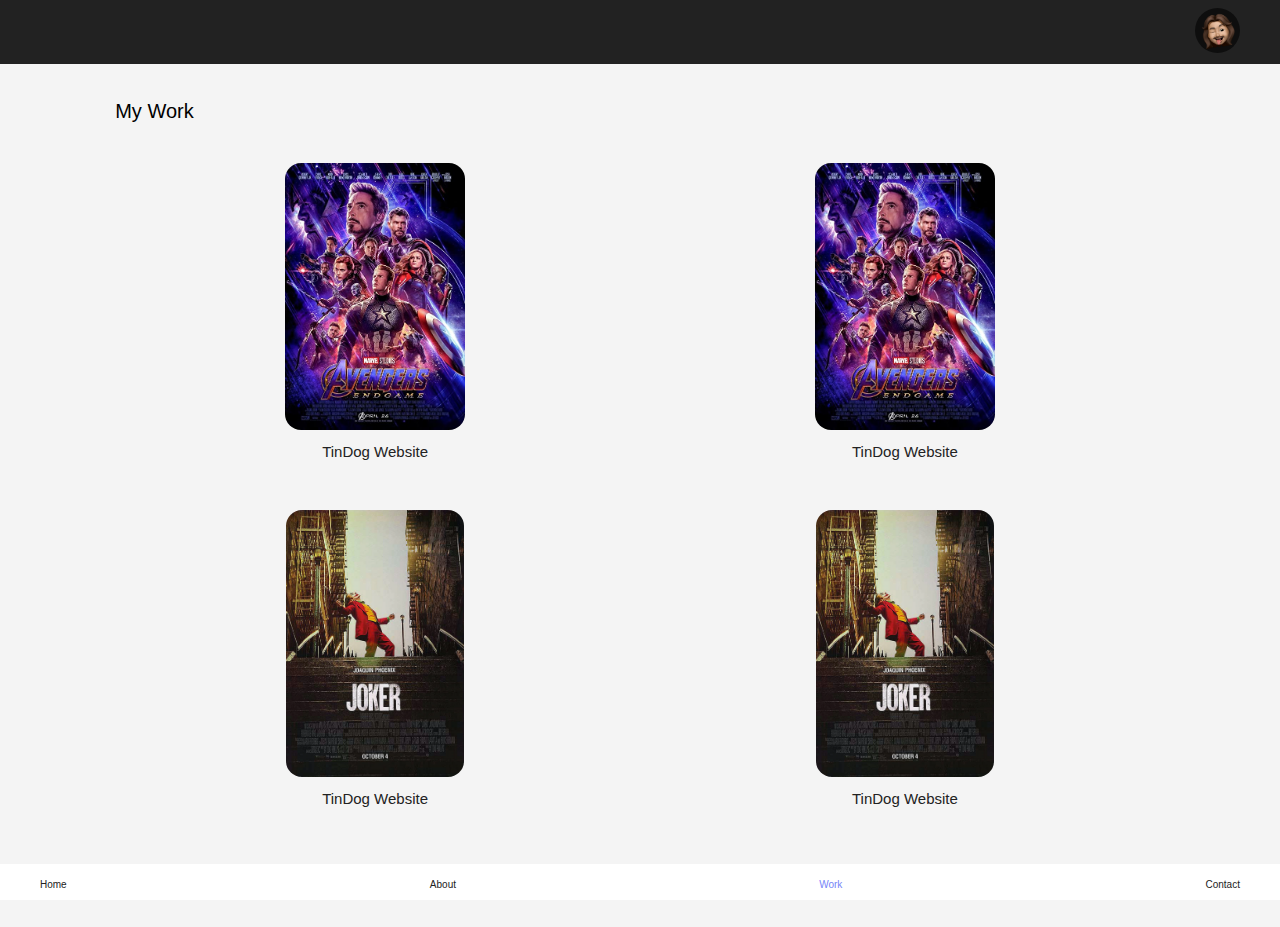
==== work.html @ 610a2d6e "adding work page" ====
<!DOCTYPE html>
<html lang="en">
<head>
    <meta charset="UTF-8">
    <meta name="viewport" content="width=device-width, initial-scale=1.0">
    <link rel="stylesheet" href="./style/style.css">
    <link rel="stylesheet" href="https://cdnjs.cloudflare.com/ajax/libs/font-awesome/5.14.0/css/all.min.css" integrity="sha512-1PKOgIY59xJ8Co8+NE6FZ+LOAZKjy+KY8iq0G4B3CyeY6wYHN3yt9PW0XpSriVlkMXe40PTKnXrLnZ9+fkDaog==" crossorigin="anonymous" />
    <title>Work</title>
</head>
<body>
    <div class="backdrop"></div>
    <div class="sidenav">
        <nav>
            <ul>
                <li>
                    <p>Gamalliel Sharon</p>
                </li>
                <li>
                    <a href="">Download CV</a>
                </li>
                <li>
                    <a href="">Download Portfolio</a>
                </li>
                <hr>
                <li>
                    <a href="./work.html">See Projects</a>
                </li>
                <li>
                    <a href="">Contact</a>
                </li>
                <hr>
                <li class="social-icons">
                    <a href="">
                        <i class="fab fa-instagram"></i>
                    </a>
                    <a href="">
                        <i class="fab fa-facebook-f"></i>
                    </a>
                    <a href="">
                        <i class="fab fa-github"></i>
                    </a>
                    <a href="">
                        <i class="fab fa-codepen"></i>
                    </a>
                    <a href="">
                        <i class="fab fa-linkedin-in"></i>
                    </a>
                    <a href="">
                        <i class="fab fa-apple"></i>
                    </a>
                    <a href="">
                        <i class="fab fa-twitter"></i>
                    </a>
                    <a href="">
                        <i class="fab fa-telegram-plane"></i>
                    </a>
                    <a href="">
                        <i class="fab fa-whatsapp"></i>
                    </a>
                </li>
                <li>
                    <p class="copyright">2020 © Gamalliel Sharon</p> 
                </li>
                <li>
                    <p class="version">
                        v1.0.0
                    </p>
                </li>
            </ul>
        </nav>
    </div>

    <header>
        <div class="bars">
            <i class="fas fa-bars"></i>
        </div>
        <div class="profile">
            <img src="./img/memoji.png" alt="">
        </div>
    </header>

    <section>
        <div class="container">
            <div class="projects">
                <h5>My Work</h5>
            </div>
            <div class="img-project">
                <div class="project">
                    <a href="">
                        <img src="./img/71niXI3lxlL._AC_SY679_.jpg" alt="">
                        <p>TinDog Website</p>
                    </a>
                    <a href="">
                        <img src="./img/71niXI3lxlL._AC_SY679_.jpg" alt="">
                        <p>TinDog Website</p>
                    </a>
                    <a href="">
                        <img src="./img/Joker-2019-Final-Style-steps-Poster-buy-original-movie-posters-at-starstills__62518.1572351165.webp" alt="">
                        <p>TinDog Website</p>
                    </a>
                    <a href="">
                        <img src="./img/Joker-2019-Final-Style-steps-Poster-buy-original-movie-posters-at-starstills__62518.1572351165.webp" alt="">
                        <p>TinDog Website</p>
                    </a>
                </div>
            </div>
        </div>
    </section>


    <footer>
        <nav>
            <ul>
                <li>
                    <a class="" href="./index.html">
                        <i class="fas fa-home"></i>
                        Home
                    </a>
                </li>
                <li>
                    <a href="">
                        <i class="fas fa-user"></i>
                        About
                    </a>
                </li>
                <li>
                    <a class="active" href="./work.html">
                        <i class="fas fa-laptop-code active"></i>
                        Work
                    </a>
                </li>
                <li>
                    <a href="">
                        <i class="fas fa-address-book"></i>
                        Contact
                    </a>
                </li>
            </ul>
        </nav>
    </footer>

    <script src="./js/app.js"></script>
</body>
</html>
---- style/style.css ----
:root{
    --primary-bg: #222222;
    --secondary-bg: #f4f4f4;
    --third-bg: #7685F8;
}
*{
    margin: 0;
    padding: 0;
    box-sizing: border-box;
}

body{
    font-family: sans-serif;
    font-size: 15px;
    background: var(--secondary-bg);
}

/* backdrop */
.backdrop{
    height: 100vh;
    width: 100%;
    position: fixed;
    top: 0;
    left: -700px;
    background: var(--primary-bg);
    opacity: 0.7;
    z-index: 3;
}
.backdrop.active{
    opacity: 0.7;
    left: 0;
}

/* sidenav */
.sidenav{
    background: var(--primary-bg);
    width: 80%;
    position: fixed;
    top: 0;
    left: -700px;
    height: 100vh;
    padding: 20px 40px;
    font-size: 20px;
    opacity: 1;
    z-index: 5;
    transition: all .5s ease;
}
.sidenav.active{
    opacity: 1;
    left: 0;
}
.sidenav nav ul{
    list-style: none;
}
.sidenav p{
    color: #ffffff;
    margin-bottom: 100px;
}
.sidenav a{
    z-index: 5;
    color: #ffffff;
    text-decoration: none;
    transition: .5s ease;
}
.sidenav a:hover{
    color: var(--third-bg);
}
.sidenav ul li{
    margin-bottom: 20px;
}
.sidenav hr{
    opacity: 0.2;
    width: 100%;
    margin-bottom: 20px;
}
.sidenav .social-icons a i{
    font-size: 20px;
    margin-right: 8px;
    margin-top: 8px;
}
.sidenav .copyright{
    margin: 40px 0 0;
    opacity: 0.2;
    font-size: 15px;
}
.sidenav .version{
    margin: 0;
    opacity: 0.2;
    font-size: 10px;
}

/* scroll bar */
body::-webkit-scrollbar {
    width: 0.25rem;
  }
  
  body::-webkit-scrollbar-track {
    background: #1e1e24;
  }
  
  body::-webkit-scrollbar-thumb {
    background: var(--third-bg);
  }

/* Footer */

footer{
    position: fixed;
    width: 100%;
    bottom: 0;
    background: #ffffff;
    /* display: flex;
    justify-content: space-around; */
}
footer nav ul{
    display: flex;
    align-items: center;
    list-style-type: none;
    justify-content: space-between;
    padding: 0 40px;
}
footer nav ul li{
    padding: 10px 0;
}
footer nav ul li i{
    font-size: 20px;
    margin-bottom: 5px;
}
footer nav ul li a{
    color: var(--primary-bg);
    text-decoration: none;
    font-size: 10px;
    display: flex;
    flex-direction: column;
    align-items: center;
}
footer nav ul li a.active{
    color: var(--third-bg);
}
footer nav ul li i.active{
    color: var(--third-bg);
}


/* header */

header{
    padding: 8px 40px;
    background: var(--primary-bg);
    display: flex;
    justify-content: space-between;
    align-items: center;
    width: 100%;
    position: fixed;
    top: 0;
    left: 0;
}

header i{
    font-size: 20px;
    color: var(--secondary-bg);
    cursor: pointer;
}
.profile img{
    height: 45px;
    border-radius: 100px;
}

.container{
    width: 82%;
    margin: 0 auto;
}

/* home page */

.home{
    margin-top: 150px;
}
.home h1{
    font-size: 40px;
}
.home p{
    line-height: 47px;
}
.work{
    margin-top: 30px;
    display: flex;
    justify-content: space-between;
}
.work a{
    color: var(--third-bg);
    text-decoration: none;
}

/* img */
.container-img{
    display: flex;
    overflow-x: scroll;
}
.container-img img{
    height: 300px;
    border-radius: 16px;
    margin: 10px 10px 0 0;
}



/* Projects page */
.projects{
    margin-top: 100px;
}
.projects h5{
    font-size: 20px;
    font-weight: 100;
}
.project{
    text-align: center;
    display: grid;
    grid-template-columns: 1fr 1fr;
    grid-gap: 10px;
}
.img-project{
    margin-top: 20px;
    padding-bottom: 100px;
}
.project a img{
    height: 267px;
    border-radius: 16px;
}
.project a {
    color: var(--primary-bg);
    text-decoration: none;
    transition: .5s ease;
    font-size: 15px;
    margin: 20px 0;
}
.project a p{
    margin-top: 10px;
}
.project a:hover{
    color: var(--third-bg);
}

@media only screen and (min-width: 100px) and (max-width:440px){
    .project{
        grid-template-columns: 1fr;
    }
}

/* large screen */
@media only screen and (min-width: 600px){
    .backdrop,
    .sidenav{
        display: none;
    }
}
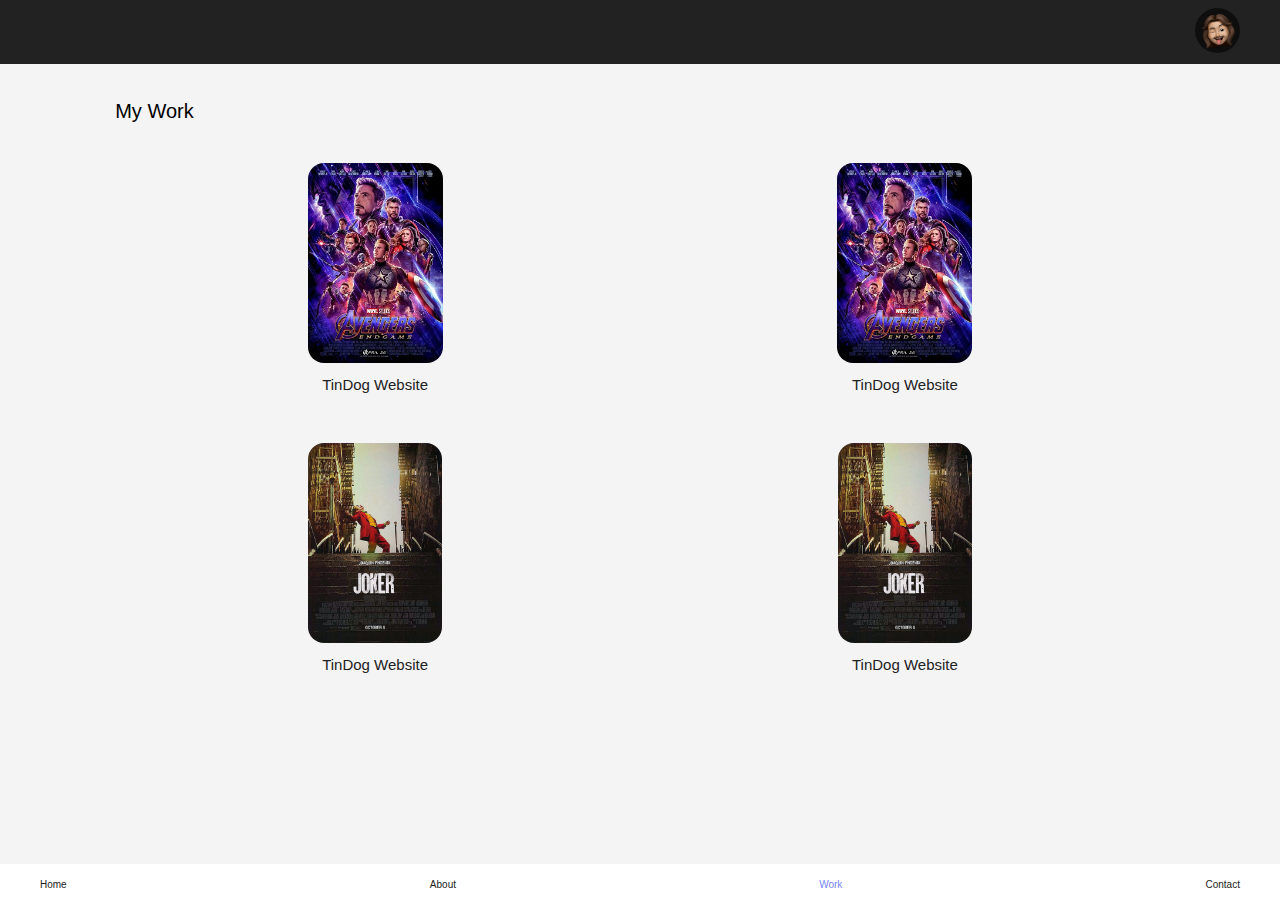
==== commit c0fec24a: "added prjoect details" ====
--- a/work.html
+++ b/work.html
@@ -86,7 +86,7 @@
             </div>
             <div class="img-project">
                 <div class="project">
-                    <a href="">
+                    <a href="./projectdetail.html">
                         <img src="./img/71niXI3lxlL._AC_SY679_.jpg" alt="">
                         <p>TinDog Website</p>
                     </a>
--- a/style/style.css
+++ b/style/style.css
@@ -174,7 +174,7 @@
 /* home page */
 
 .home{
-    margin-top: 150px;
+    margin-top: 120px;
 }
 .home h1{
     font-size: 40px;
@@ -202,8 +202,33 @@
     border-radius: 16px;
     margin: 10px 10px 0 0;
 }
-
-
+.main-detail h2{
+    font-size: 20px;
+}
+.detail-desc{
+    font-size: 18px;
+    margin-top: 20px;
+    font-weight: 100;
+}
+.btn-web{
+    display: inline-block;
+    background: var(--third-bg);
+    position: absolute;
+    bottom: 30px;
+    margin: 0 auto;
+    padding: 20px 120px;
+    color: #ffffff;
+    text-decoration: none;
+    transition: .5s ease;
+}
+.btn-web:hover{
+    opacity: 0.9;
+}
+.back{
+    color: #ffffff;
+    font-size: 30px;
+    margin-top: 20px;
+}
 
 /* Projects page */
 .projects{
@@ -224,7 +249,7 @@
     padding-bottom: 100px;
 }
 .project a img{
-    height: 267px;
+    height: 200px;
     border-radius: 16px;
 }
 .project a {
@@ -241,7 +266,26 @@
     color: var(--third-bg);
 }
 
-@media only screen and (min-width: 100px) and (max-width:440px){
+
+/* project detail page */
+
+.black{
+    position: fixed;
+    top: 0;
+    left: 0;
+    height: 300px;
+    background: var(--primary-bg);
+    width: 100%;
+    border-bottom-left-radius: 20px;
+    border-bottom-right-radius: 20px;
+}
+
+.main-detail{
+    margin: 320px 0 0;
+}
+
+
+@media only screen and (min-width: 100px) and (max-width:350px){
     .project{
         grid-template-columns: 1fr;
     }
